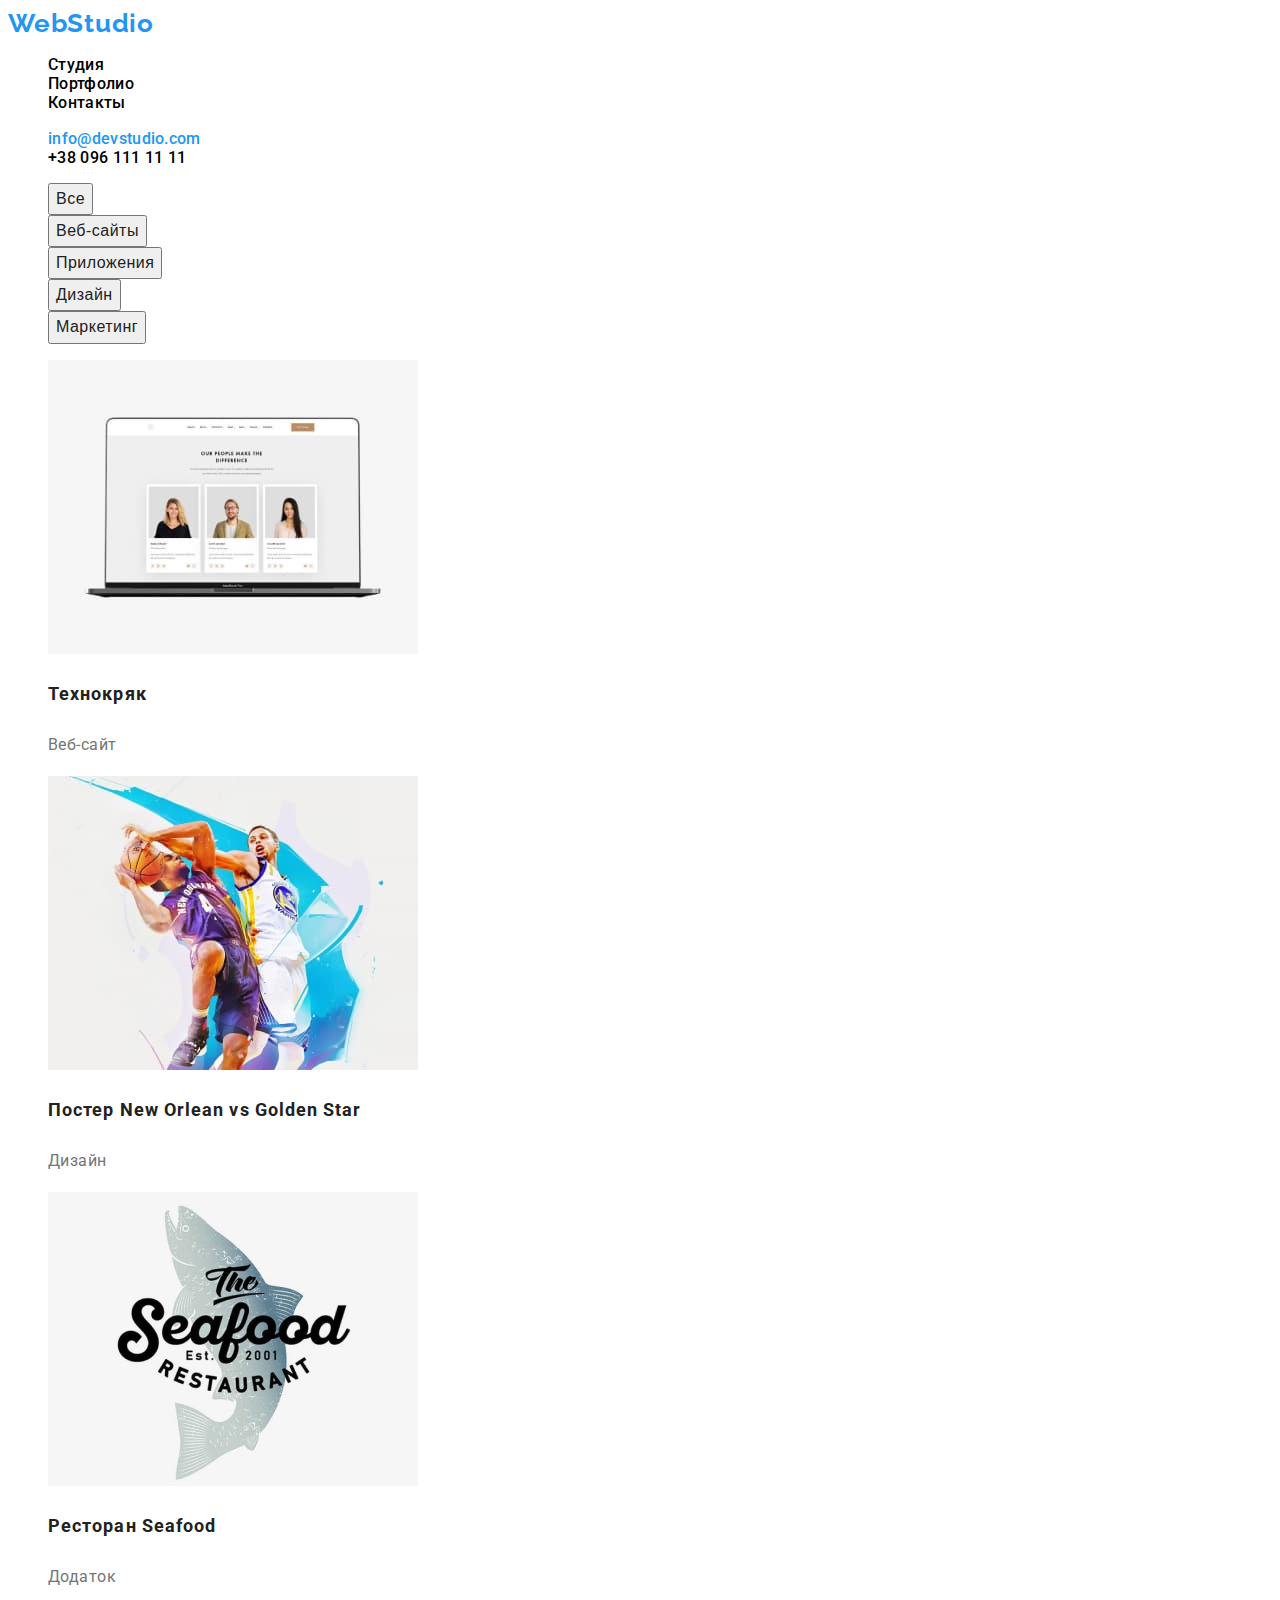
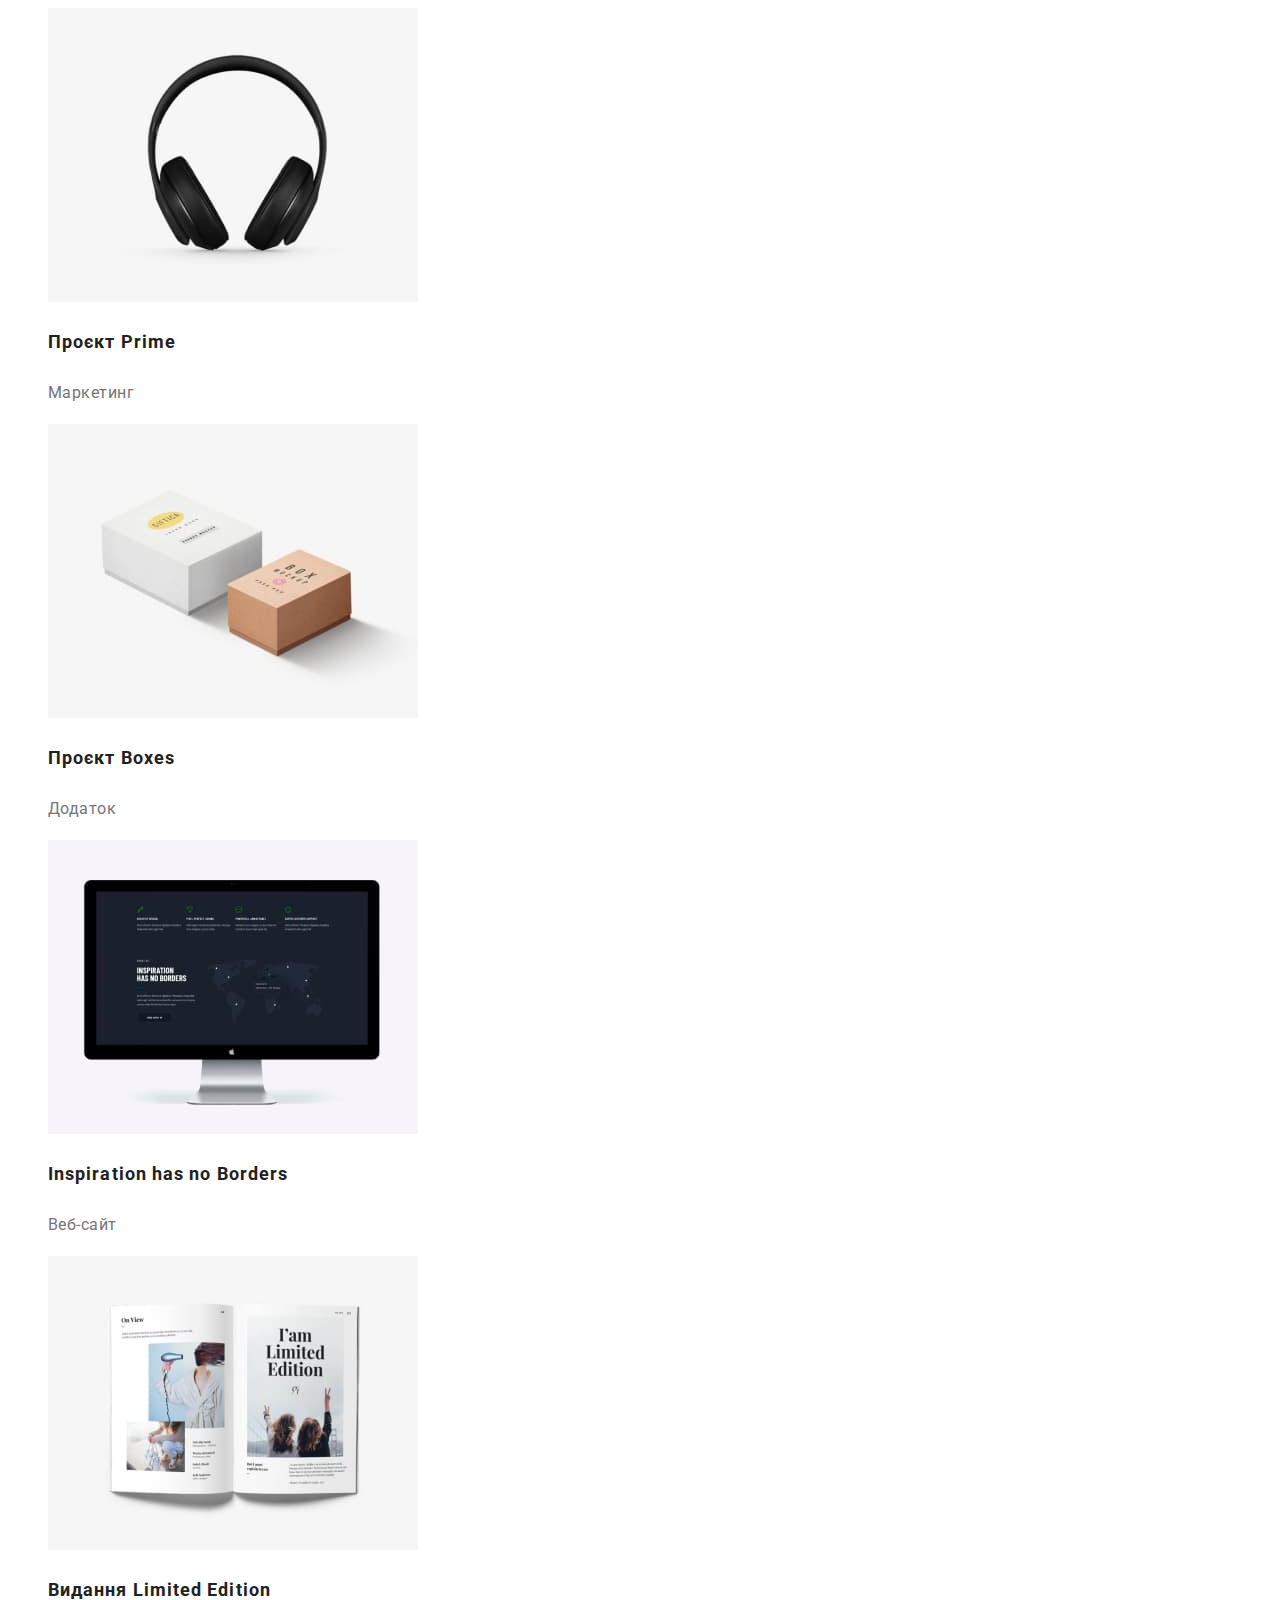
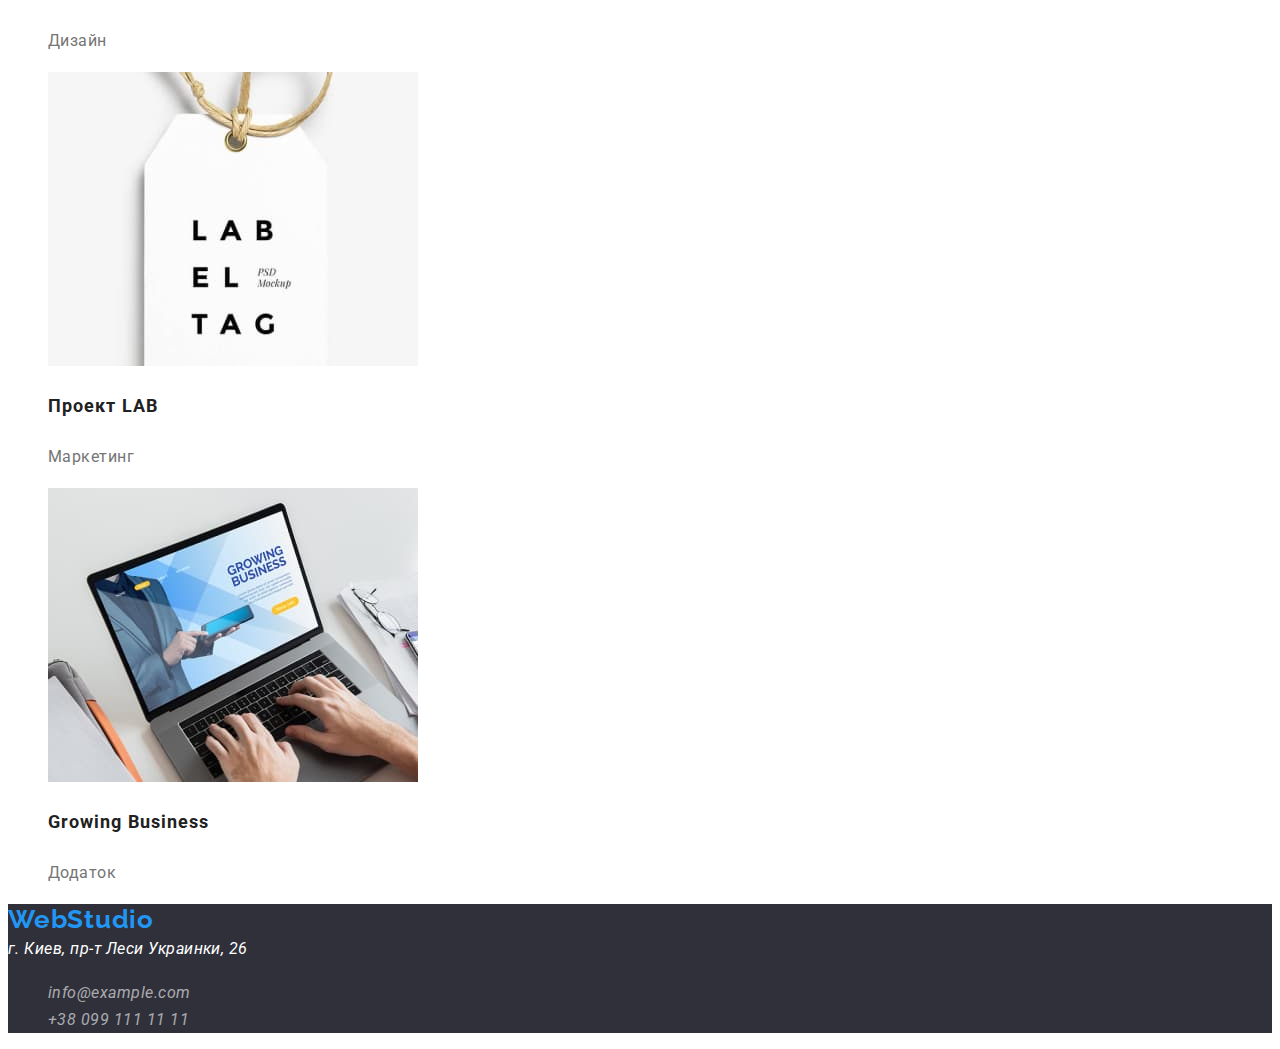
==== portfolio.html @ 7282fb3a "add css" ====
<!DOCTYPE html>
<html lang="ru">
<head>
    <meta charset="UTF-8">
    <meta http-equiv="X-UA-Compatible" content="IE=edge">
    <meta name="viewport" content="width=device-width, initial-scale=1.0">
    <title>Портфоліо</title>
    <link rel="preconnect" href="https://fonts.googleapis.com">
    <link rel="preconnect" href="https://fonts.gstatic.com" crossorigin>
    <link href="https://fonts.googleapis.com/css2?family=Raleway:wght@700&family=Roboto:wght@400;500;700;900&display=swap"
        rel="stylesheet">
    <link rel="stylesheet" href="./css/styles.css">
</head>
<body>
    <header class="header">
        <a href="#" lang="en" class="header-logo link">WebStudio</a>
        <nav class="header-nav">
            <ul class="header-list list">
                <li class="header-item">
                    <a href="#"class="header-link link">Студия</a>
                </li>
                <li class="header-item">
                    <a href="#"class="header-link link">Портфолио</a>
                </li>
                <li class="header-item">
                    <a href="#"class="header-link link">Контакты</a>
                </li>
            </ul>
        </nav>
        <ul class="list">
            <li>
                <a href="info@devstudio.com" class="header-mail link">info@devstudio.com</a>
            </li>
            <li>
                <a href="tel:+380961111111" class=" header-tel link" >+38 096 111 11 11</a>
            </li>
        </ul>
    </header>
    <main>
        <section class="button">
            <ul class="button-list list">
                <li button-link>
                    <button type="button" class="button-btn">Все</button>
                </li>
                <li>
                    <button type="button" class="button-btn">Веб-сайты</button>
                </li>
                <li>
                    <button type="button"class="button-btn">Приложения</button>
                </li>
                <li>
                    <button type="button"class="button-btn">Дизайн</button>
                </li>
                <li>
                    <button type="button"class="button-btn">Маркетинг</button>
                </li>
            </ul>
        </section>
        <section class="portfolio">
           <ul class="portfolio-list list">
            <li class="portfolio-item">
                <img src="./images/img-1.jpg" alt="веб-сайт" width="370" height="294">
                <h3 class="portfolio-title">Технокряк</h3>
                <p class="portfolio-text">Веб-сайт</p>
            </li>
            <li>
                <img src="./images/img-2.jpg" alt="Дизайн" width="370" height="294">
                <h3 class="portfolio-title">Постер New Orlean vs Golden Star</h3>
                <p class="portfolio-text">Дизайн</p>
            </li>
            <li>
                <img src="./images/img-3.jpg" alt="Додаток" width="370" height="294">
                <h3 class="portfolio-title">Ресторан Seafood</h3>
                <p class="portfolio-text">Додаток</p>
            </li>
            <li>
                <img src="./images/img-4.jpg" alt="Маркетинг" width="370" height="294">
                <h3 class="portfolio-title">Проєкт Prime</h3>
                <p class="portfolio-text">Маркетинг</p>
            </li>
            <li>
                <img src="./images/img-5.jpg" alt="Додаток" width="370" height="294">
                <h3 class="portfolio-title">Проєкт Boxes</h3>
                <p class="portfolio-text">Додаток</p>
            </li>
            <li>
                <img src="./images/img-6.jpg" alt="Веб-сайт" width="370" height="294">
                <h3 class="portfolio-title">Inspiration has no Borders</h3>
                <p class="portfolio-text">Веб-сайт</p>
            </li>
            <li>
                <img src="./images/img-7.jpg" alt="Дизайн" width="370" height="294">
                <h3 class="portfolio-title">Видання Limited Edition</h3>
                <p class="portfolio-text">Дизайн</p>
            </li>
            <li>
                <img src="./images/img-8.jpg" alt="Маркетинг" width="370" height="294">
                <h3 class="portfolio-title">Проект LAB</h3>
                <p class="portfolio-text">Маркетинг</p>
            </li>
            <li>
                <img src="./images/img-9.jpg" alt="Додаток" width="370" height="294">
                <h3 class="portfolio-title">Growing Business</h3>
                <p class="portfolio-text">Додаток</p>
            </li>
           </ul>
        </section>
    </main>
    <footer class="footer">
        <a href="#" lang="en" class="footer-logo link list">WebStudio</a>
        <address class="footer-adress">
            <a
                href="https://www.google.com.ua/maps/place/%D0%B1%D1%83%D0%BB.+%D0%9B%D0%B5%D1%81%D0%B8+%D0%A3%D0%BA%D1%80%D0%B0%D0%B8%D0%BD%D0%BA%D0%B8,+26,+%D0%9A%D0%B8%D0%B5%D0%B2,+02000/@50.4265807,30.5361971,17z/data=!4m13!1m7!3m6!1s0x40d4cf0e033ecbe9:0x57a4dffefec77da0!2z0LHRg9C7LiDQm9C10YHQuCDQo9C60YDQsNC40L3QutC4LCAyNiwg0JrQuNC10LIsIDAyMDAw!3b1!8m2!3d50.4265807!4d30.5383858!3m4!1s0x40d4cf0e033ecbe9:0x57a4dffefec77da0!8m2!3d50.4265807!4d30.5383858?hl=ru"class="fotter-adress-link link">г.
                Киев, пр-т Леси Украинки, 26</a>
            <ul class="footer-list list">
                <li class="footer-item">
                    <a href="mailto:info@example.com" class="fooret-mail link">info@example.com</a></li>
                <li class="footer-item">
                    <a href="tel:+380991111111"class="footer-tel link">+38 099 111 11 11</a></li>
            </ul>
        </address>
    </footer>
   
</body>
</html>
---- css/styles.css ----
:roof {
--second-color:#212121;
--gray-color: #757575;
--main-fs: 14px
}

body {
    font-family: "Roboto", sans-serif;
}
.list {
    list-style: none;
}

.visually-hidden {
position: absolute;
white-space: nowrap;
width: 1px;
height: 1px;
overflow: hidden;
border: 0;
padding: 0;
clip: rect(0 0 0 0);
clip-path: inset(50%);
 margin: -1px;
}
.header-logo,
.footer-logo {
font-family: 'Raleway', sans-serif;
font-weight: 700;
font-size: 26px;
line-height: 1.19;
letter-spacing: 0.03em;
color: #2196F3;
}

.link {
text-decoration: none;
}

.header-link {
font-weight: 500;
font-size: var(--main-fs);
line-height: 1.14;
letter-spacing: 0.02em;
color: var(--second-color);
}

.header-link:hover,
.header-link:focus {
color: #2196F3;
}



.header-mail {
font-weight: 500;
font-size: var(--main-fs);
line-height: 1.14;
letter-spacing: 0.02em;
color: #2196F3;
}

.header-mail:hover,
.header-mail:focus {
color: #2196F3;
}


.header-tel {
font-weight: 500;
font-size: var(--main-fs);
line-height: 1.14;
letter-spacing: 0.02em;
color: var(--gray-color);
}

/*      HERO      */

.hero {
background: #2F303A;
}

.hero-title {
font-weight: 900;
font-size: 44px;
line-height: 1.36;
text-align: center;
letter-spacing: 0.06em;
text-transform: uppercase;
color: #FFFFFF;
}
 
.hero-btn {
font-weight: 700;
font-size: 16px;
line-height: 1.87;
display: flex;
align-items: center;
text-align: center;
letter-spacing: 0.06em;
color: #FFFFFF;
background: #2196F3;
}

/* QUALITY */
.quality-after-title {
font-weight: 700;
font-size: var(--main-fs);
line-height: 1.14;
letter-spacing: 0.03em;
text-transform: uppercase;
color: var(--second-color);
}

.quality-text {
font-size: var(--main-fs);
line-height: 1.71;
letter-spacing: 0.03em;
color: var(--gray-color);
}

/*        WORK          */

.work-title {
font-weight: 700;
font-size: 36px;
line-height: 1.16x;
text-align: center;
letter-spacing: 0.03em;
color: var(--second-color);
}

/*       TEAM          */

.team-title {
font-weight: 700;
font-size: 36px;
line-height: 1.16;
text-align: center;
letter-spacing: 0.03em;
color: var(--second-color);
}

.team-name {
font-weight: 500;
font-size: 16px;
line-height: 1.19;
text-align: center;
letter-spacing: 0.03em;
color: var(--second-color);
}

.team-text {
font-size: 16px;
line-height: 1.19;
text-align: center;
letter-spacing: 0.03em;
color: var(--gray-color);
}

/*    FOOTER    */

.footer{
background: #2F303A;
}
.fotter-adress-link {
font-size: var(--main-fs);
line-height: 1.71;
letter-spacing: 0.03em;
color:#FFFFFF;
}

.fooret-mail, 
.footer-tel {
font-size: var(--main-fs);
line-height: 1.71;
letter-spacing: 0.03em;
color: rgba(255, 255, 255, 0.6);
}
/* PORTFOLIO BUTTON */

.button-btn {
font-weight: 500;
font-size: 16px;
line-height: 1.63;
text-align: center;
letter-spacing: 0.03em;
color: #212121;
}

/* PORTFOLIO  */

.portfolio-title {
font-weight: 700;
font-size: 18px;
line-height: 2.00;
letter-spacing: 0.06em;
color: #212121;
}

.portfolio-text {
font-weight: 400;
font-size: 16px;
line-height: 1.88;
letter-spacing: 0.03em;
color: #757575;
}
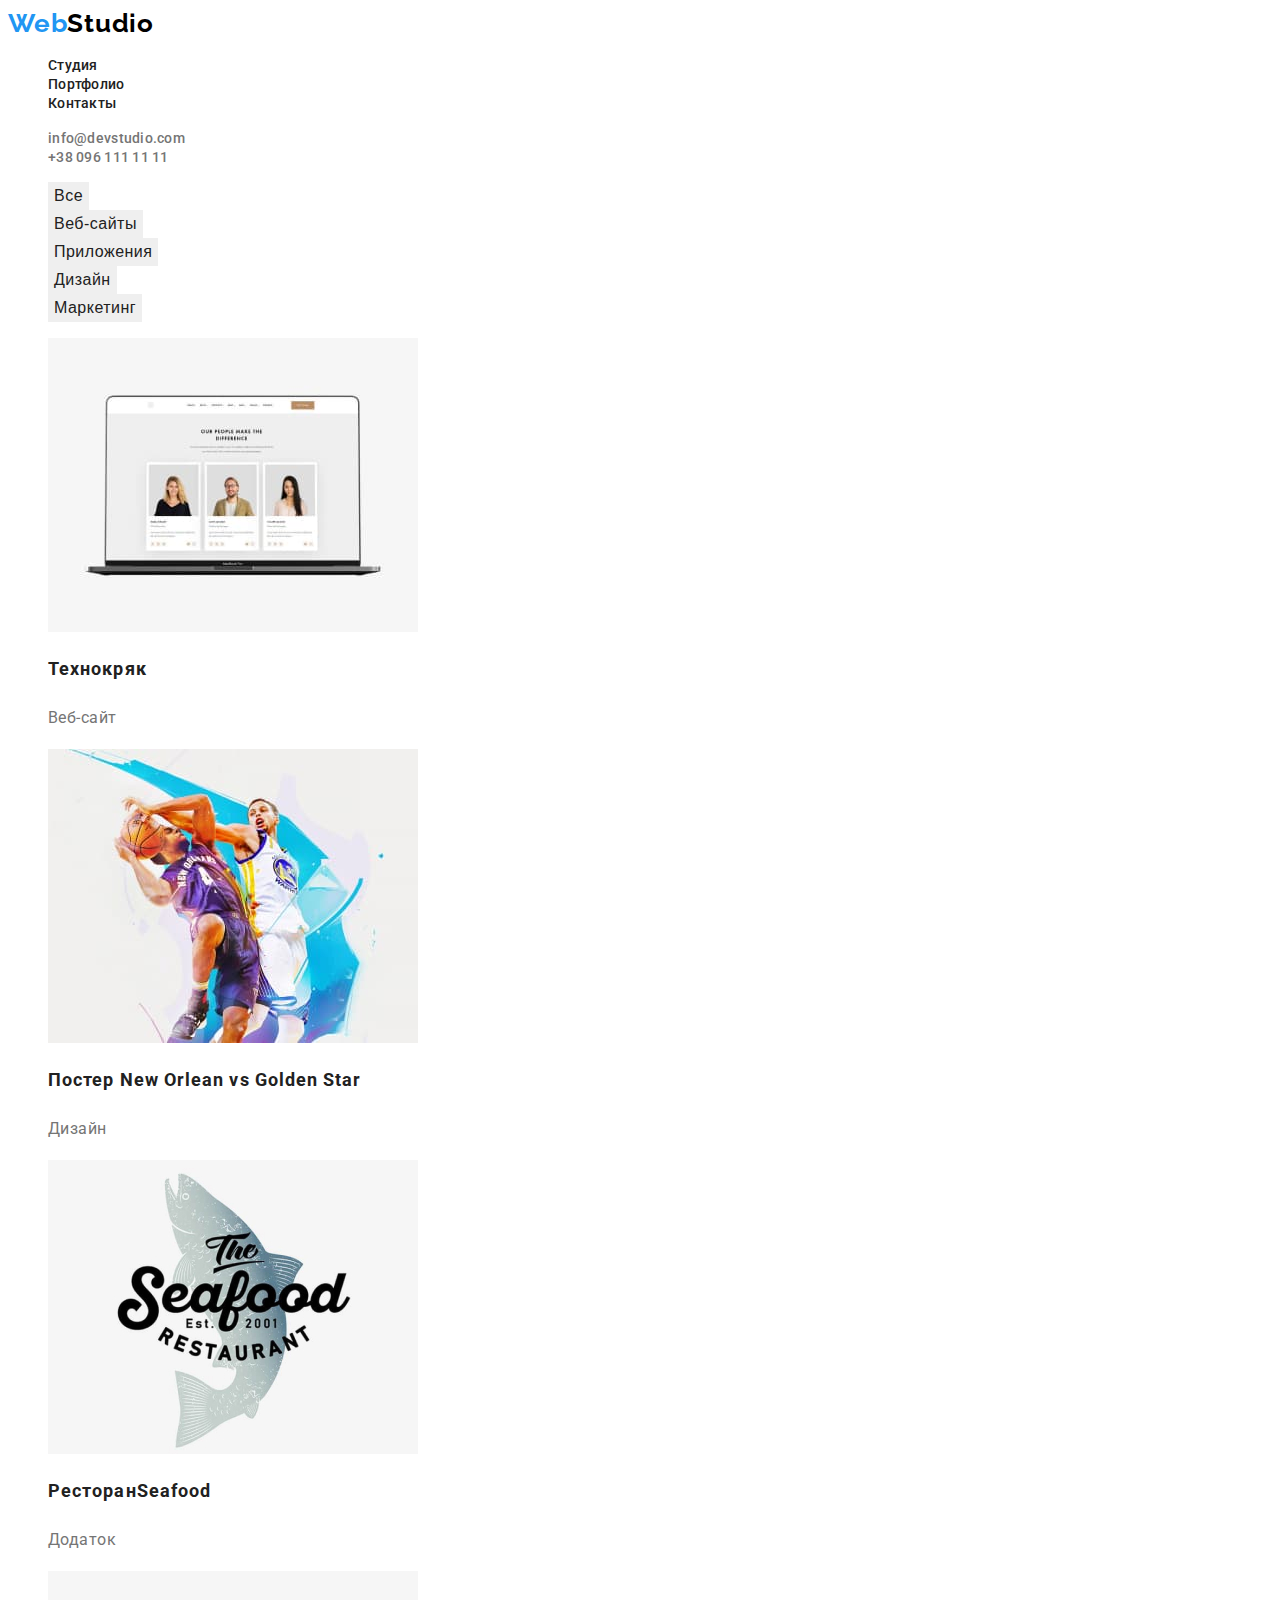
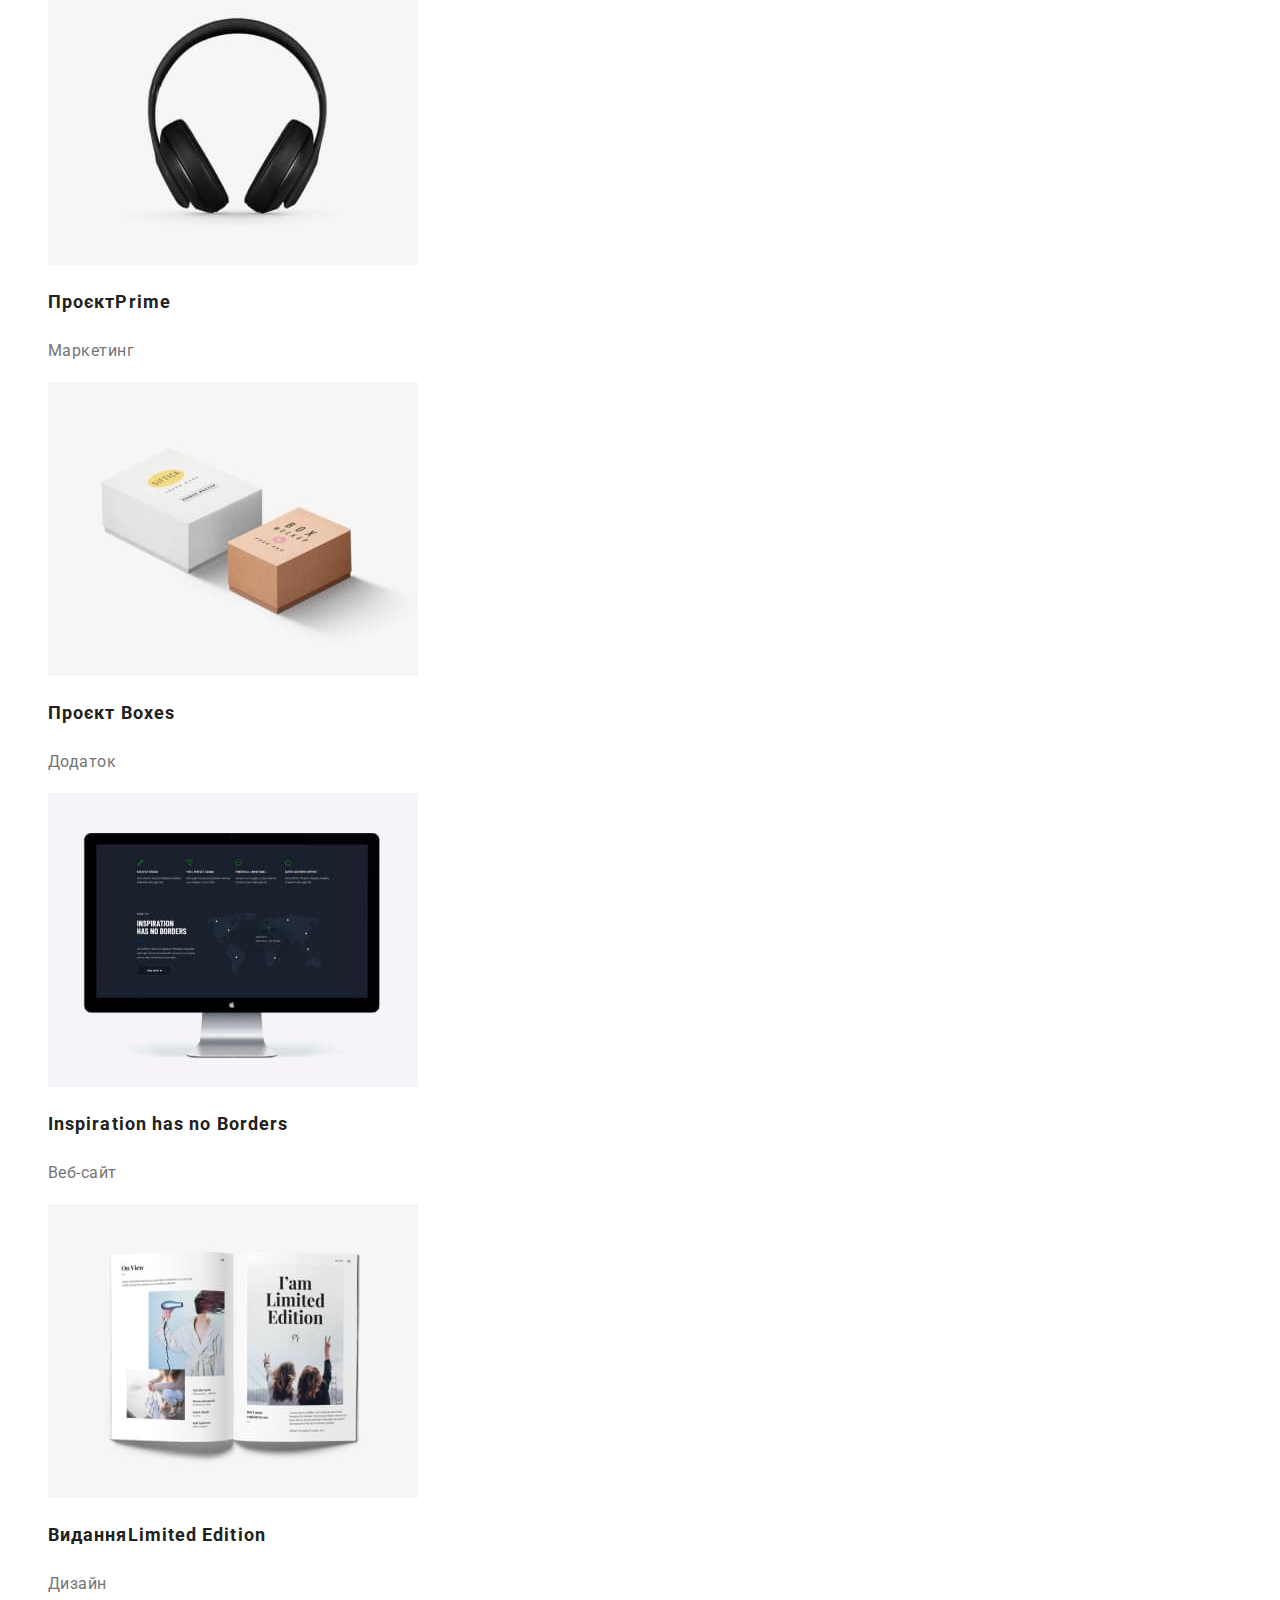
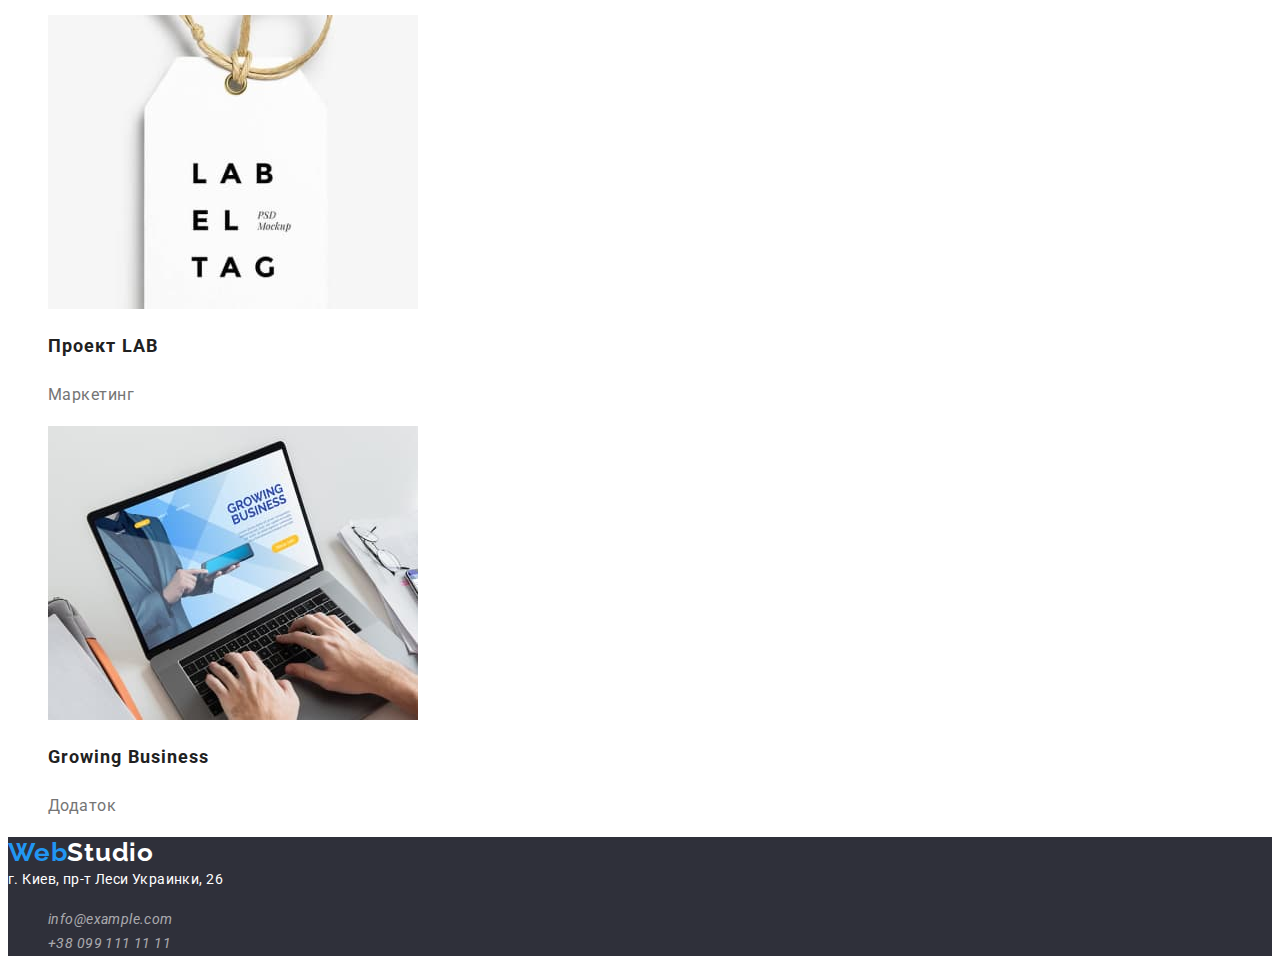
==== commit da22eb98: "correct mistakes" ====
--- a/portfolio.html
+++ b/portfolio.html
@@ -13,14 +13,14 @@
 </head>
 <body>
     <header class="header">
-        <a href="#" lang="en" class="header-logo link">WebStudio</a>
+        <a href="#" lang="en" class="header-logo link">Web<span class="header-studio">Studio</span></a>
         <nav class="header-nav">
             <ul class="header-list list">
                 <li class="header-item">
-                    <a href="#"class="header-link link">Студия</a>
+                    <a href="./index.html"class="header-link link">Студия</a>
                 </li>
                 <li class="header-item">
-                    <a href="#"class="header-link link">Портфолио</a>
+                    <a href="./portfolio.html"class="header-link link">Портфолио</a>
                 </li>
                 <li class="header-item">
                     <a href="#"class="header-link link">Контакты</a>
@@ -38,6 +38,7 @@
     </header>
     <main>
         <section class="button">
+            <h1 class="visually-hidden">Портфоліо</h1>
             <ul class="button-list list">
                 <li button-link>
                     <button type="button" class="button-btn">Все</button>
@@ -55,59 +56,57 @@
                     <button type="button"class="button-btn">Маркетинг</button>
                 </li>
             </ul>
-        </section>
-        <section class="portfolio">
            <ul class="portfolio-list list">
             <li class="portfolio-item">
                 <img src="./images/img-1.jpg" alt="веб-сайт" width="370" height="294">
-                <h3 class="portfolio-title">Технокряк</h3>
+                <h2 class="portfolio-title">Технокряк</h2>
                 <p class="portfolio-text">Веб-сайт</p>
             </li>
             <li>
                 <img src="./images/img-2.jpg" alt="Дизайн" width="370" height="294">
-                <h3 class="portfolio-title">Постер New Orlean vs Golden Star</h3>
+                <h2 class="portfolio-title">Постер <span lang="en">New Orlean vs Golden Star</span></h2>
                 <p class="portfolio-text">Дизайн</p>
             </li>
             <li>
                 <img src="./images/img-3.jpg" alt="Додаток" width="370" height="294">
-                <h3 class="portfolio-title">Ресторан Seafood</h3>
+                <h2 class="portfolio-title">Ресторан<span lang="en">Seafood</span></h2>
                 <p class="portfolio-text">Додаток</p>
             </li>
             <li>
                 <img src="./images/img-4.jpg" alt="Маркетинг" width="370" height="294">
-                <h3 class="portfolio-title">Проєкт Prime</h3>
+                <h2 class="portfolio-title">Проєкт<span lang="en">Prime</span></h2>
                 <p class="portfolio-text">Маркетинг</p>
             </li>
             <li>
                 <img src="./images/img-5.jpg" alt="Додаток" width="370" height="294">
-                <h3 class="portfolio-title">Проєкт Boxes</h3>
+                <h2 class="portfolio-title">Проєкт <span lang="en">Boxes</span></h2>
                 <p class="portfolio-text">Додаток</p>
             </li>
             <li>
                 <img src="./images/img-6.jpg" alt="Веб-сайт" width="370" height="294">
-                <h3 class="portfolio-title">Inspiration has no Borders</h3>
+                <h2 lang="en" class="portfolio-title">Inspiration has no Borders</h2>
                 <p class="portfolio-text">Веб-сайт</p>
             </li>
             <li>
                 <img src="./images/img-7.jpg" alt="Дизайн" width="370" height="294">
-                <h3 class="portfolio-title">Видання Limited Edition</h3>
+                <h2 class="portfolio-title">Видання<span lang="en">Limited Edition</span></h2>
                 <p class="portfolio-text">Дизайн</p>
             </li>
             <li>
                 <img src="./images/img-8.jpg" alt="Маркетинг" width="370" height="294">
-                <h3 class="portfolio-title">Проект LAB</h3>
+                <h2 class="portfolio-title">Проект <span lang="en">LAB</span></h2>
                 <p class="portfolio-text">Маркетинг</p>
             </li>
             <li>
                 <img src="./images/img-9.jpg" alt="Додаток" width="370" height="294">
-                <h3 class="portfolio-title">Growing Business</h3>
+                <h2 lang="en" class="portfolio-title">Growing Business</h2>
                 <p class="portfolio-text">Додаток</p>
             </li>
            </ul>
         </section>
     </main>
     <footer class="footer">
-        <a href="#" lang="en" class="footer-logo link list">WebStudio</a>
+        <a href="#" lang="en" class="footer-logo link list">Web<span class="footer-studio">Studio</span></a>
         <address class="footer-adress">
             <a
                 href="https://www.google.com.ua/maps/place/%D0%B1%D1%83%D0%BB.+%D0%9B%D0%B5%D1%81%D0%B8+%D0%A3%D0%BA%D1%80%D0%B0%D0%B8%D0%BD%D0%BA%D0%B8,+26,+%D0%9A%D0%B8%D0%B5%D0%B2,+02000/@50.4265807,30.5361971,17z/data=!4m13!1m7!3m6!1s0x40d4cf0e033ecbe9:0x57a4dffefec77da0!2z0LHRg9C7LiDQm9C10YHQuCDQo9C60YDQsNC40L3QutC4LCAyNiwg0JrQuNC10LIsIDAyMDAw!3b1!8m2!3d50.4265807!4d30.5383858!3m4!1s0x40d4cf0e033ecbe9:0x57a4dffefec77da0!8m2!3d50.4265807!4d30.5383858?hl=ru"class="fotter-adress-link link">г.
--- a/css/styles.css
+++ b/css/styles.css
@@ -1,12 +1,14 @@
 :roof {
---second-color:#212121;
---gray-color: #757575;
---main-fs: 14px
+/* --second-color:#212121;
+--main-color:#757575;
+--main-fs: 14px; */
 }
 
 body {
-    font-family: "Roboto", sans-serif;
-}
+font-family: "Roboto", sans-serif;
+background: #FFFFFF;
+}
+
 .list {
     list-style: none;
 }
@@ -32,47 +34,48 @@
 letter-spacing: 0.03em;
 color: #2196F3;
 }
+.header-studio {
+color: #000000;
+}
+
 
 .link {
 text-decoration: none;
 }
+/* .header-link.header-item.current {
+color: #2196F3;
+} */
 
 .header-link {
 font-weight: 500;
-font-size: var(--main-fs);
+font-size: 14px;
 line-height: 1.14;
 letter-spacing: 0.02em;
-color: var(--second-color);
+color: #212121;
 }
 
 .header-link:hover,
-.header-link:focus {
+.header-link:focus, 
+.header-mail:hover,
+.header-mail:focus, 
+.header-tel:hover,
+.header-tel:focus,
+.fooret-mail:hover,
+.fooret-mail:focus,
+.footer-tel:hover,
+.footer-tel:focus {
 color: #2196F3;
 }
 
-
-
-.header-mail {
-font-weight: 500;
-font-size: var(--main-fs);
+.header-mail,
+.header-tel {
+font-weight: 500;
+font-size: 14px;
 line-height: 1.14;
 letter-spacing: 0.02em;
-color: #2196F3;
-}
-
-.header-mail:hover,
-.header-mail:focus {
-color: #2196F3;
-}
-
-
-.header-tel {
-font-weight: 500;
-font-size: var(--main-fs);
-line-height: 1.14;
-letter-spacing: 0.02em;
-color: var(--gray-color);
-}
+color: #757575;
+}
+
 
 /*      HERO      */
 
@@ -91,6 +94,7 @@
 }
  
 .hero-btn {
+font-family: "Roboto", sans-serif;
 font-weight: 700;
 font-size: 16px;
 line-height: 1.87;
@@ -100,26 +104,31 @@
 letter-spacing: 0.06em;
 color: #FFFFFF;
 background: #2196F3;
+border-radius: 4px;
+}
+
+.hero-btn:hover {
+background:#188ce8;
 }
 
 /* QUALITY */
 .quality-after-title {
 font-weight: 700;
-font-size: var(--main-fs);
+font-size: 14px;
 line-height: 1.14;
 letter-spacing: 0.03em;
 text-transform: uppercase;
-color: var(--second-color);
+color:#212121;
 }
 
 .quality-text {
-font-size: var(--main-fs);
+font-size: 14px;
 line-height: 1.71;
 letter-spacing: 0.03em;
-color: var(--gray-color);
-}
-
+color: #757575;
+}
 /*        WORK          */
+
 
 .work-title {
 font-weight: 700;
@@ -127,10 +136,13 @@
 line-height: 1.16x;
 text-align: center;
 letter-spacing: 0.03em;
-color: var(--second-color);
+color: #212121;
 }
 
 /*       TEAM          */
+.team {
+background: #F5F4FA;
+}
 
 .team-title {
 font-weight: 700;
@@ -138,7 +150,7 @@
 line-height: 1.16;
 text-align: center;
 letter-spacing: 0.03em;
-color: var(--second-color);
+color: #212121;
 }
 
 .team-name {
@@ -147,15 +159,14 @@
 line-height: 1.19;
 text-align: center;
 letter-spacing: 0.03em;
-color: var(--second-color);
+color: #212121;
 }
 
 .team-text {
-font-size: 16px;
 line-height: 1.19;
 text-align: center;
 letter-spacing: 0.03em;
-color: var(--gray-color);
+color: #757575;
 }
 
 /*    FOOTER    */
@@ -164,7 +175,8 @@
 background: #2F303A;
 }
 .fotter-adress-link {
-font-size: var(--main-fs);
+font-style: normal;
+font-size: 14px;
 line-height: 1.71;
 letter-spacing: 0.03em;
 color:#FFFFFF;
@@ -172,11 +184,15 @@
 
 .fooret-mail, 
 .footer-tel {
-font-size: var(--main-fs);
+font-size: 14px;
 line-height: 1.71;
 letter-spacing: 0.03em;
 color: rgba(255, 255, 255, 0.6);
 }
+.footer-studio {
+color:#FFFFFF
+}
+
 /* PORTFOLIO BUTTON */
 
 .button-btn {
@@ -186,6 +202,12 @@
 text-align: center;
 letter-spacing: 0.03em;
 color: #212121;
+border: none;
+}
+
+.button-btn:hover {
+background-color:#2196F3;
+color: #FFFFFF;
 }
 
 /* PORTFOLIO  */
@@ -200,7 +222,6 @@
 
 .portfolio-text {
 font-weight: 400;
-font-size: 16px;
 line-height: 1.88;
 letter-spacing: 0.03em;
 color: #757575;
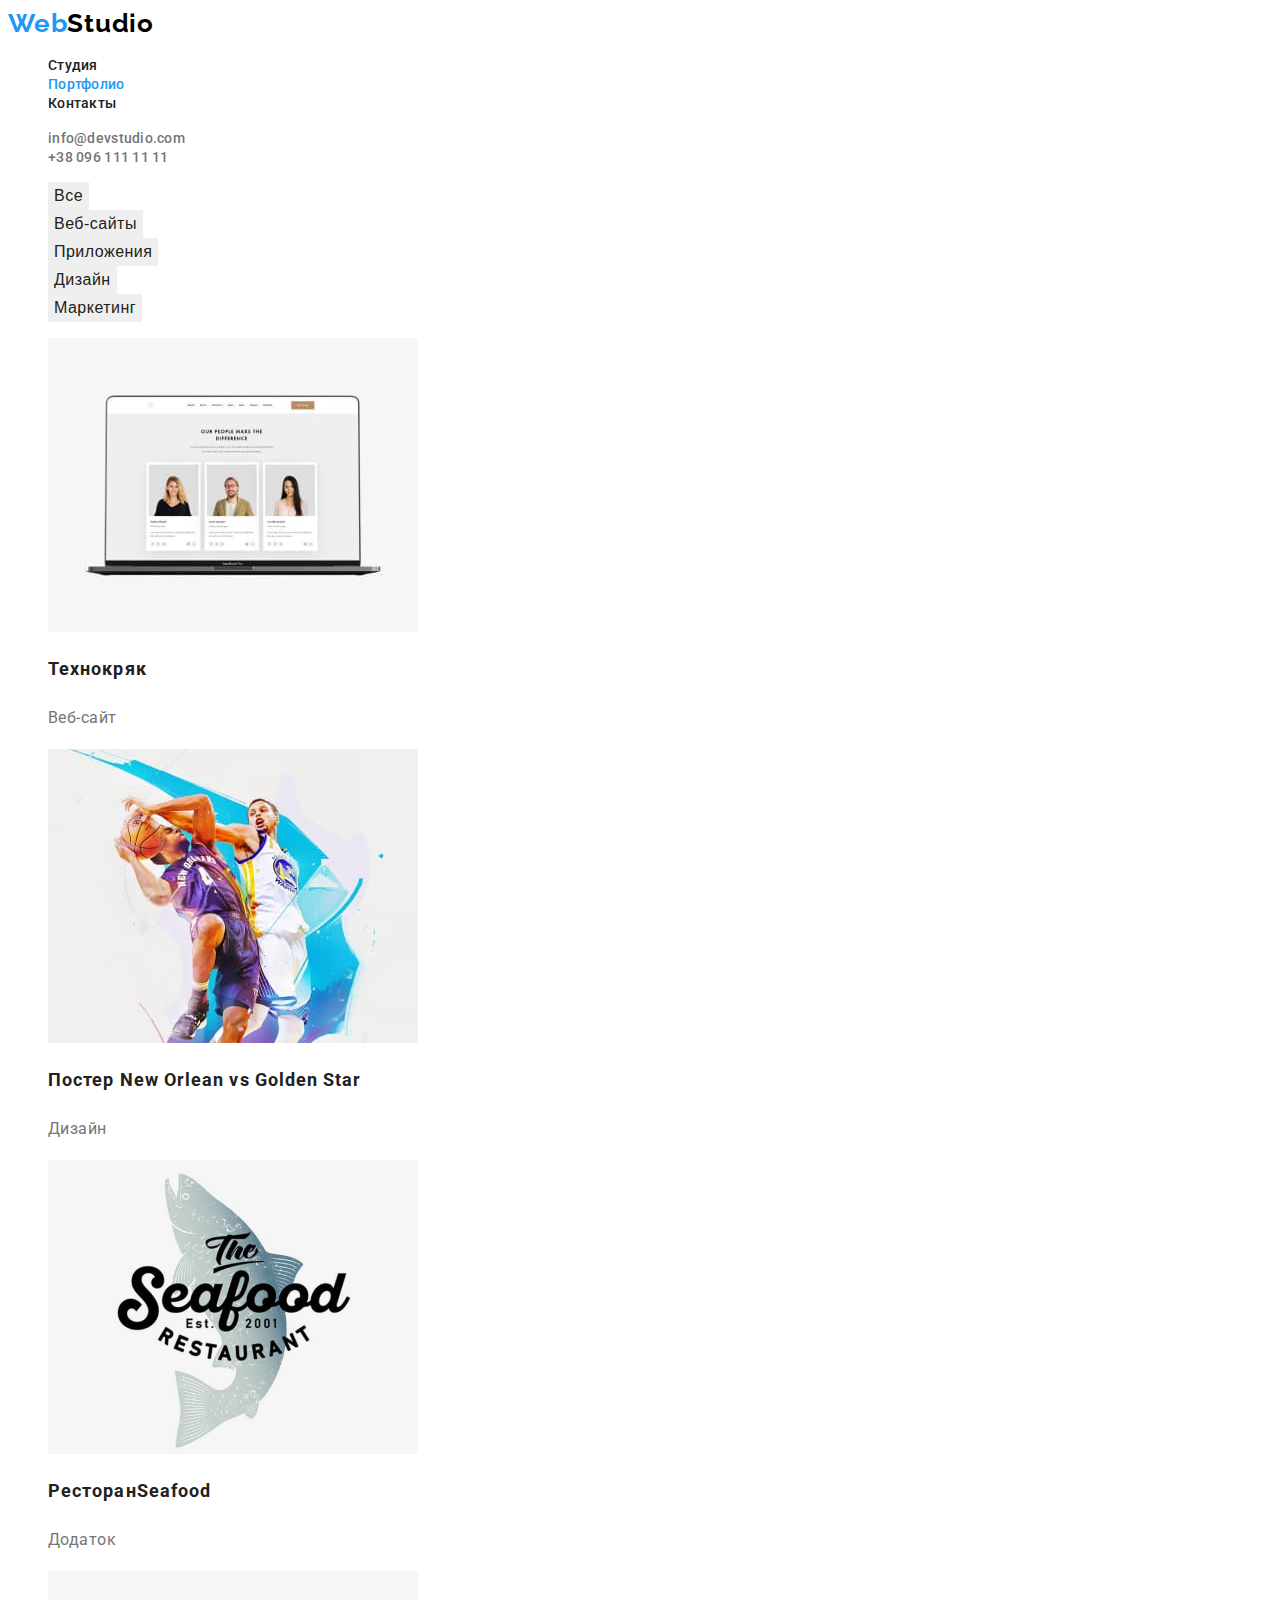
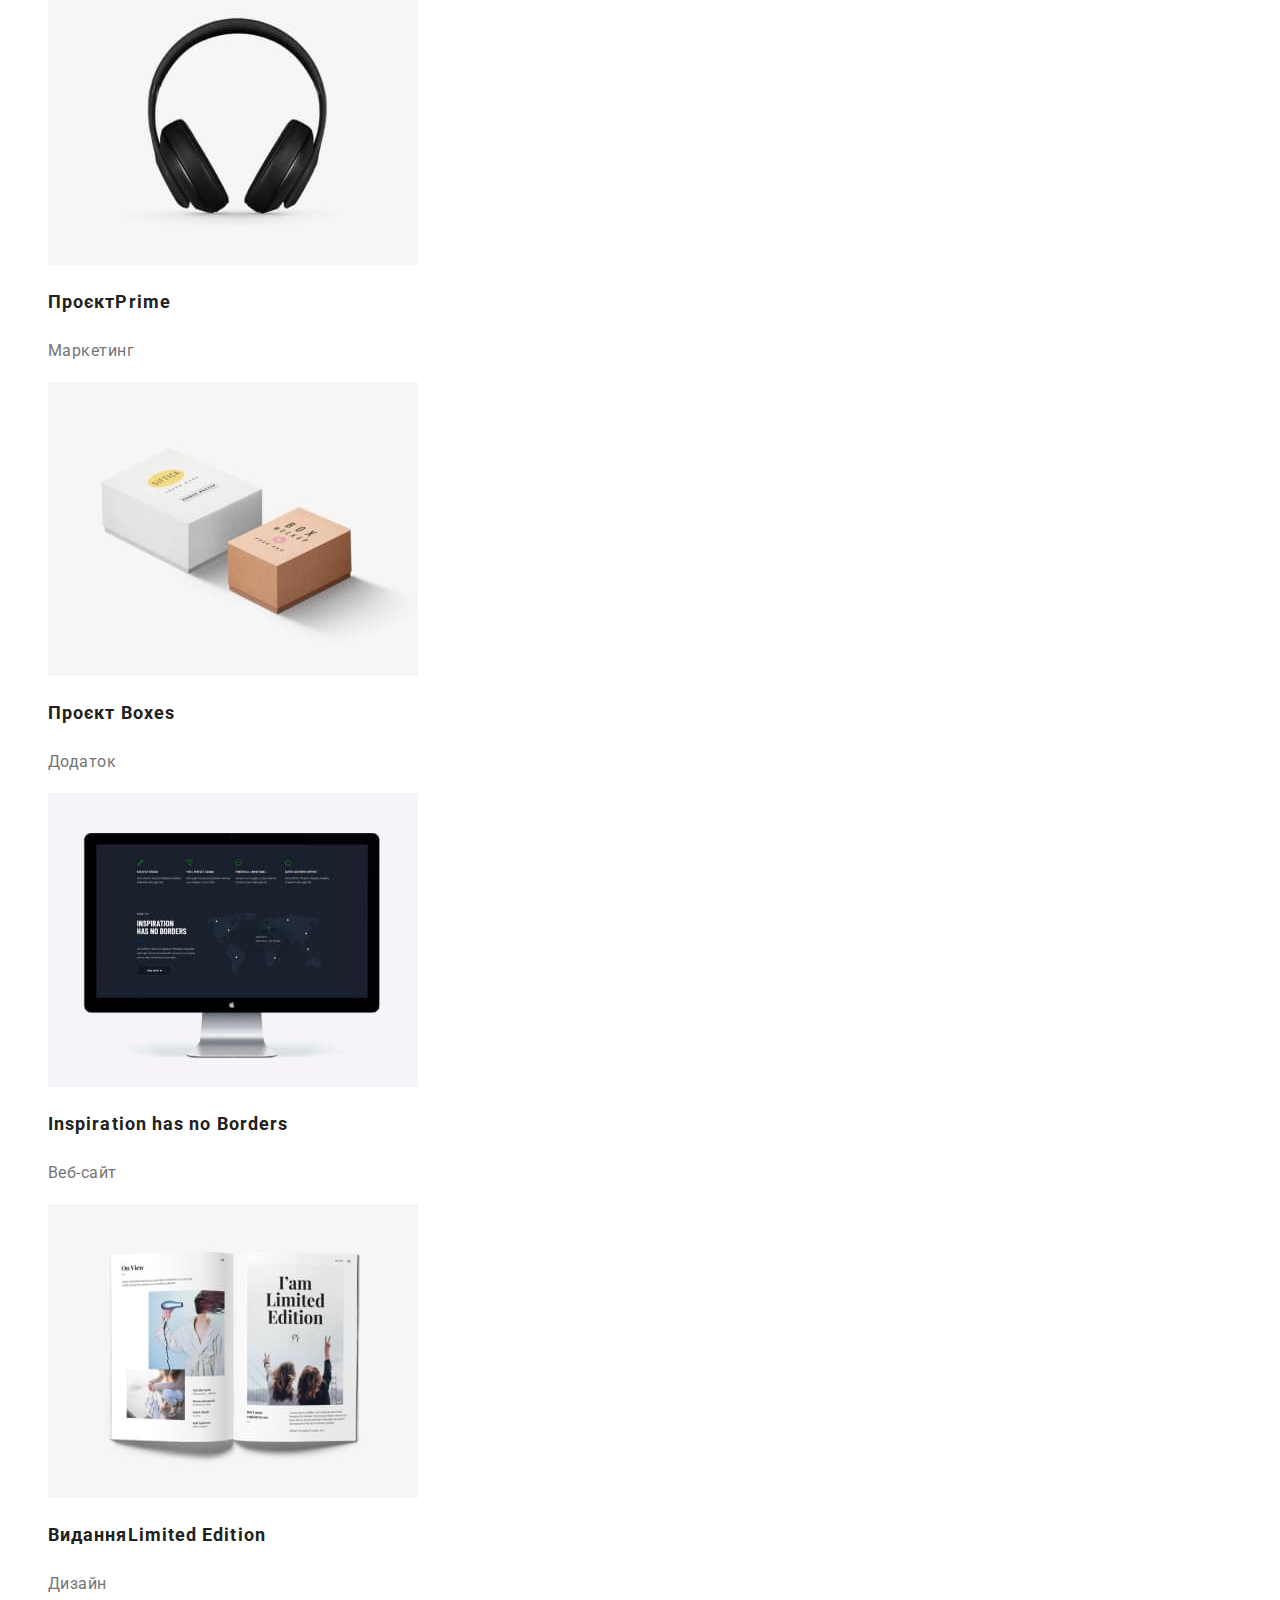
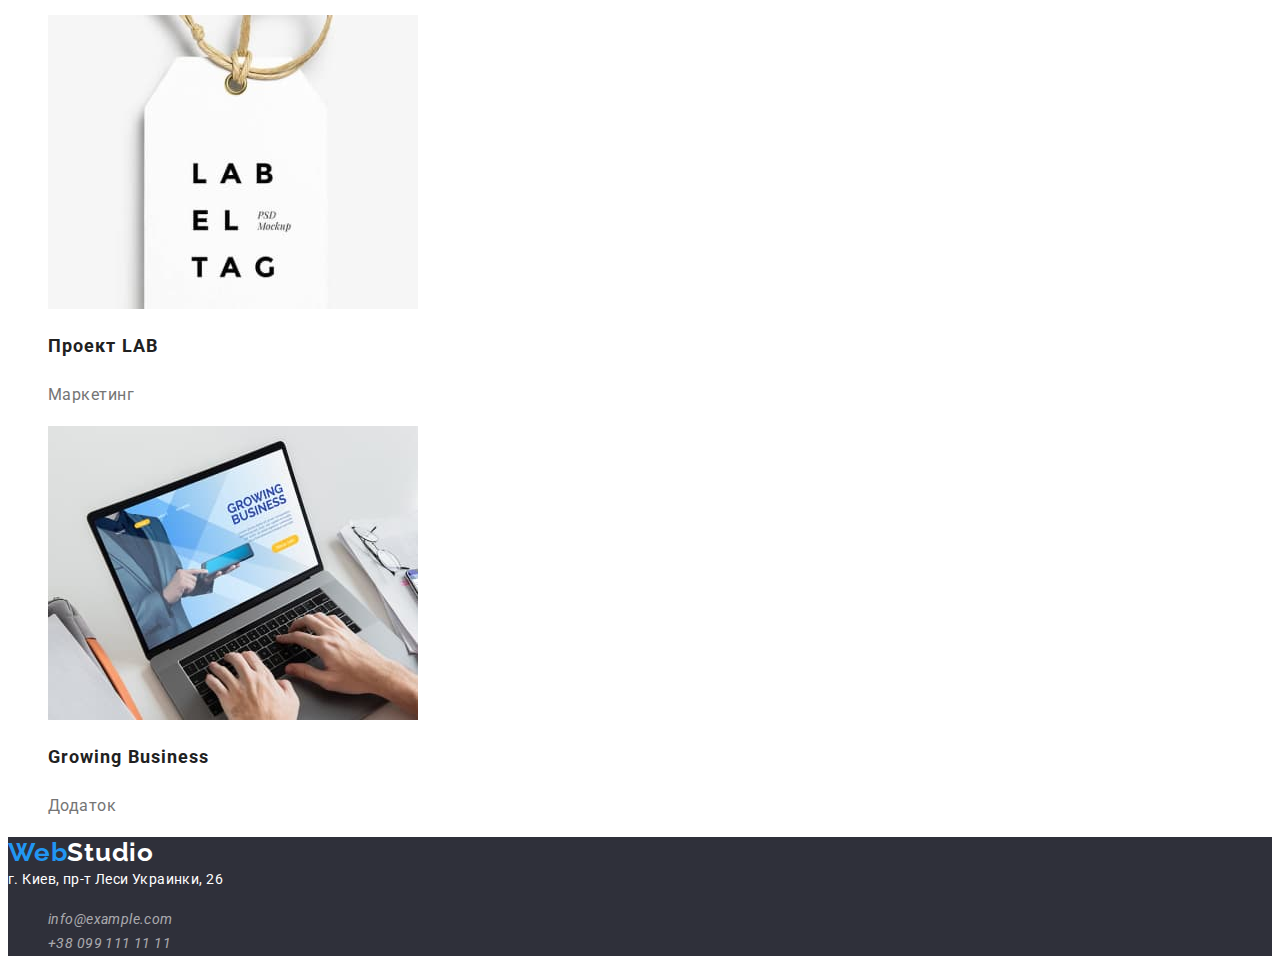
==== commit 86b72a6f: "add current" ====
--- a/portfolio.html
+++ b/portfolio.html
@@ -20,7 +20,7 @@
                     <a href="./index.html"class="header-link link">Студия</a>
                 </li>
                 <li class="header-item">
-                    <a href="./portfolio.html"class="header-link link">Портфолио</a>
+                    <a href="./portfolio.html"class="header-link link current">Портфолио</a>
                 </li>
                 <li class="header-item">
                     <a href="#"class="header-link link">Контакты</a>
--- a/css/styles.css
+++ b/css/styles.css
@@ -1,12 +1,15 @@
-:roof {
-/* --second-color:#212121;
---main-color:#757575;
---main-fs: 14px; */
-}
+ :root {
+    --second-color: #212121;
+    --main-color: #757575;
+    --main-fs: 14px;
+    --white-color: #FFFFFF;
+    --accent-color:#2196F3;
+ }
 
 body {
 font-family: "Roboto", sans-serif;
-background: #FFFFFF;
+background: var(--white-color);
+color: var(--main-color)
 }
 
 .list {
@@ -25,6 +28,7 @@
 clip-path: inset(50%);
  margin: -1px;
 }
+
 .header-logo,
 .footer-logo {
 font-family: 'Raleway', sans-serif;
@@ -32,26 +36,24 @@
 font-size: 26px;
 line-height: 1.19;
 letter-spacing: 0.03em;
-color: #2196F3;
+color: var(--accent-color);
 }
 .header-studio {
 color: #000000;
 }
 
-
 .link {
 text-decoration: none;
 }
-/* .header-link.header-item.current {
-color: #2196F3;
-} */
+
+
 
 .header-link {
 font-weight: 500;
 font-size: 14px;
 line-height: 1.14;
 letter-spacing: 0.02em;
-color: #212121;
+color: var(--second-color);
 }
 
 .header-link:hover,
@@ -64,7 +66,7 @@
 .fooret-mail:focus,
 .footer-tel:hover,
 .footer-tel:focus {
-color: #2196F3;
+color: var(--accent-color);
 }
 
 .header-mail,
@@ -73,7 +75,7 @@
 font-size: 14px;
 line-height: 1.14;
 letter-spacing: 0.02em;
-color: #757575;
+color: var(--main-color);
 }
 
 
@@ -90,7 +92,7 @@
 text-align: center;
 letter-spacing: 0.06em;
 text-transform: uppercase;
-color: #FFFFFF;
+color: var(--white-color);
 }
  
 .hero-btn {
@@ -102,8 +104,8 @@
 align-items: center;
 text-align: center;
 letter-spacing: 0.06em;
-color: #FFFFFF;
-background: #2196F3;
+color: var(--white-color);
+background: var(--accent-color);
 border-radius: 4px;
 }
 
@@ -118,14 +120,14 @@
 line-height: 1.14;
 letter-spacing: 0.03em;
 text-transform: uppercase;
-color:#212121;
+color: var(--second-color);
 }
 
 .quality-text {
 font-size: 14px;
 line-height: 1.71;
 letter-spacing: 0.03em;
-color: #757575;
+color: var(--main-color);
 }
 /*        WORK          */
 
@@ -136,7 +138,7 @@
 line-height: 1.16x;
 text-align: center;
 letter-spacing: 0.03em;
-color: #212121;
+color: var(--second-color);
 }
 
 /*       TEAM          */
@@ -150,7 +152,7 @@
 line-height: 1.16;
 text-align: center;
 letter-spacing: 0.03em;
-color: #212121;
+color:  var(--second-color);
 }
 
 .team-name {
@@ -159,14 +161,14 @@
 line-height: 1.19;
 text-align: center;
 letter-spacing: 0.03em;
-color: #212121;
+color:  var(--second-color);
 }
 
 .team-text {
 line-height: 1.19;
 text-align: center;
 letter-spacing: 0.03em;
-color: #757575;
+color: var(--main-color);
 }
 
 /*    FOOTER    */
@@ -179,7 +181,7 @@
 font-size: 14px;
 line-height: 1.71;
 letter-spacing: 0.03em;
-color:#FFFFFF;
+color: var(--white-color);
 }
 
 .fooret-mail, 
@@ -190,10 +192,14 @@
 color: rgba(255, 255, 255, 0.6);
 }
 .footer-studio {
-color:#FFFFFF
+color: var(--white-color)
 }
 
 /* PORTFOLIO BUTTON */
+
+.current {
+    color: var(--accent-color);
+}
 
 .button-btn {
 font-weight: 500;
@@ -201,13 +207,13 @@
 line-height: 1.63;
 text-align: center;
 letter-spacing: 0.03em;
-color: #212121;
+color: var(--second-color);
 border: none;
 }
 
 .button-btn:hover {
 background-color:#2196F3;
-color: #FFFFFF;
+color: var(--white-color);
 }
 
 /* PORTFOLIO  */
@@ -217,12 +223,12 @@
 font-size: 18px;
 line-height: 2.00;
 letter-spacing: 0.06em;
-color: #212121;
+color: var(--second-color);
 }
 
 .portfolio-text {
 font-weight: 400;
 line-height: 1.88;
 letter-spacing: 0.03em;
-color: #757575;
+color: var(--main-color);
 }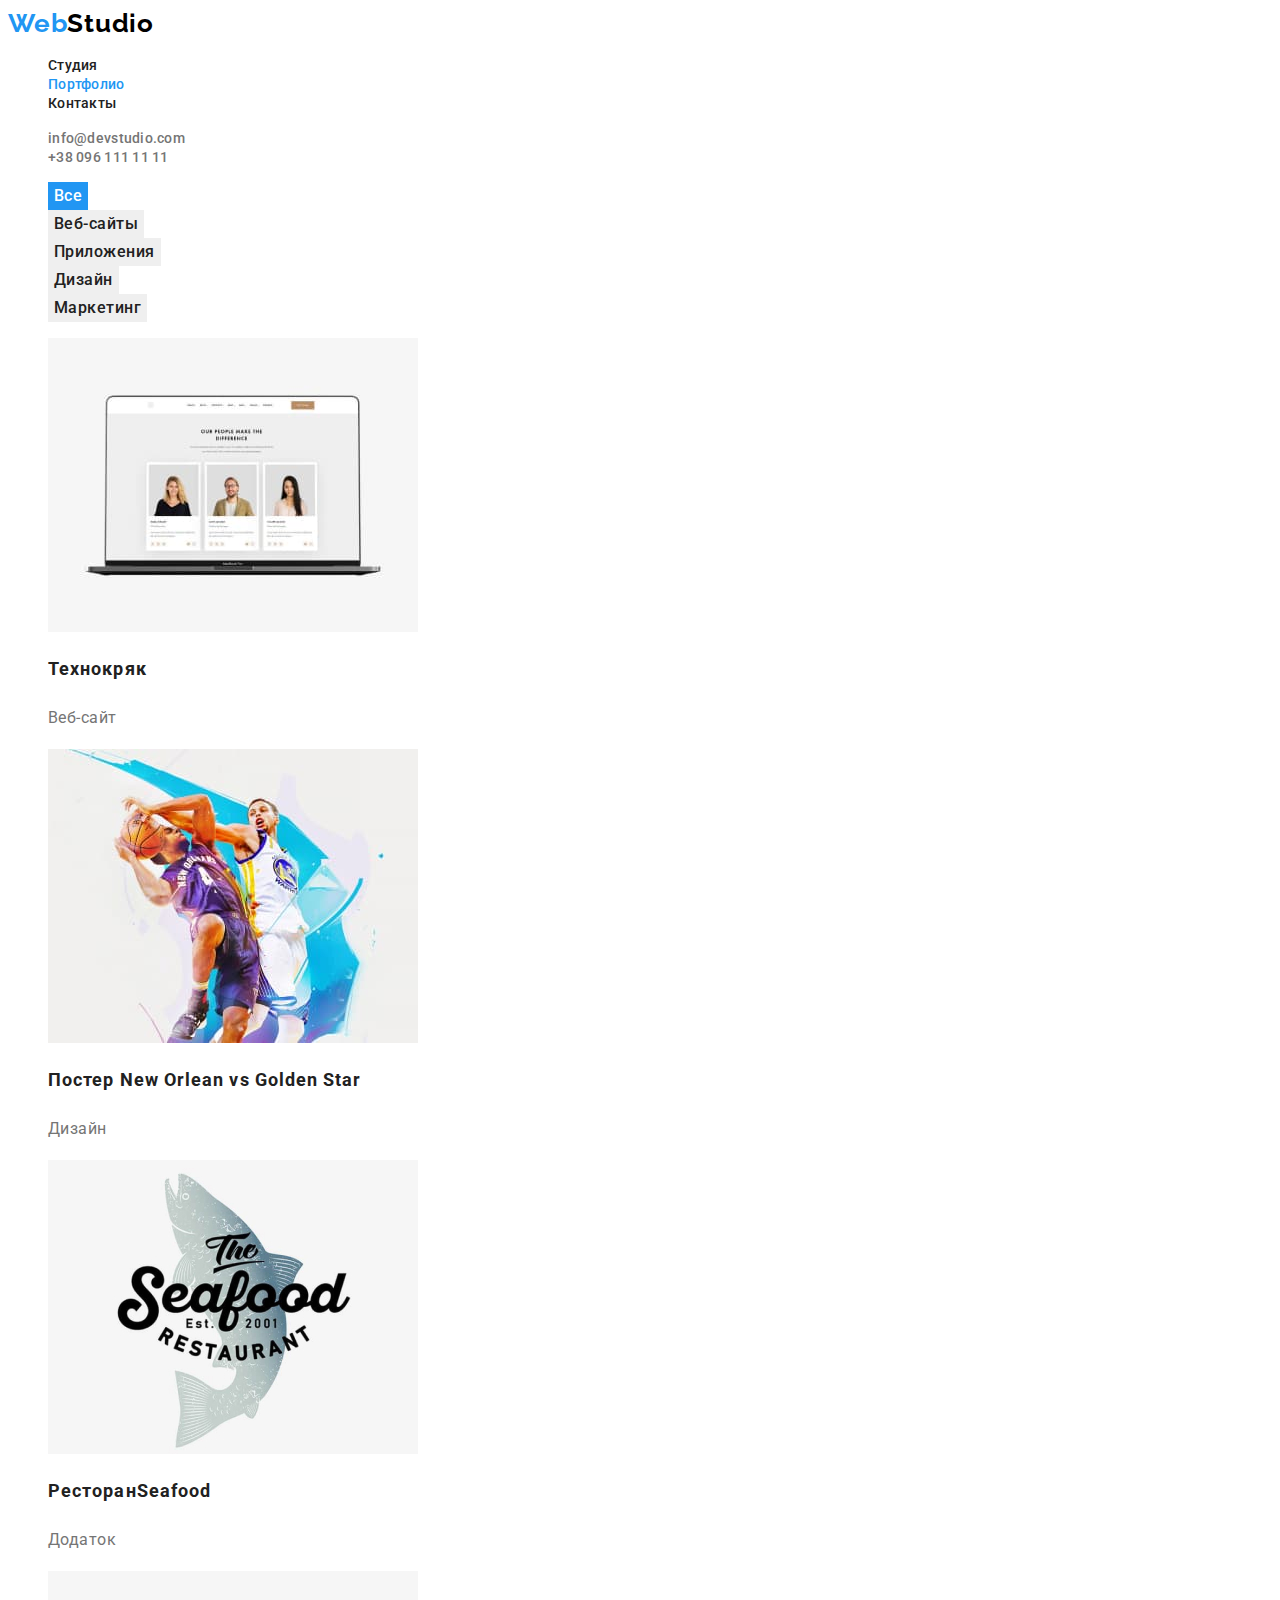
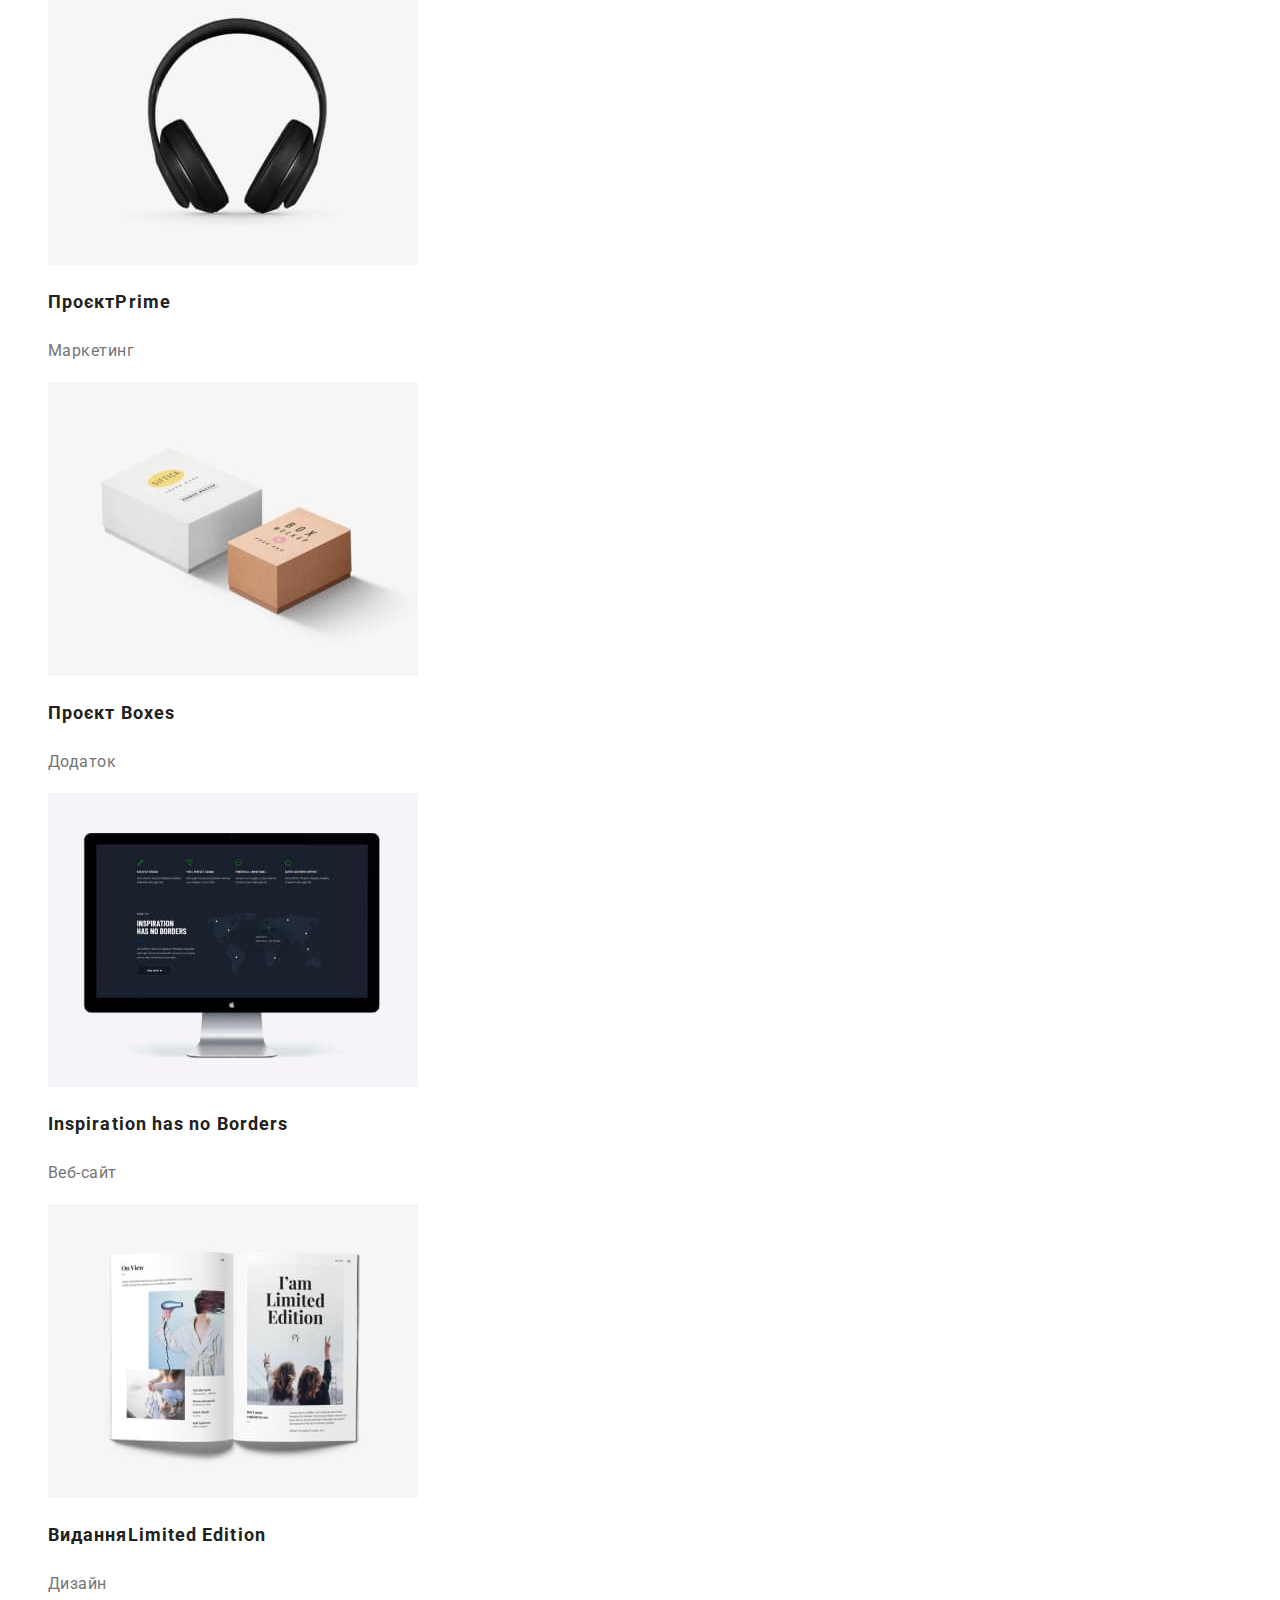
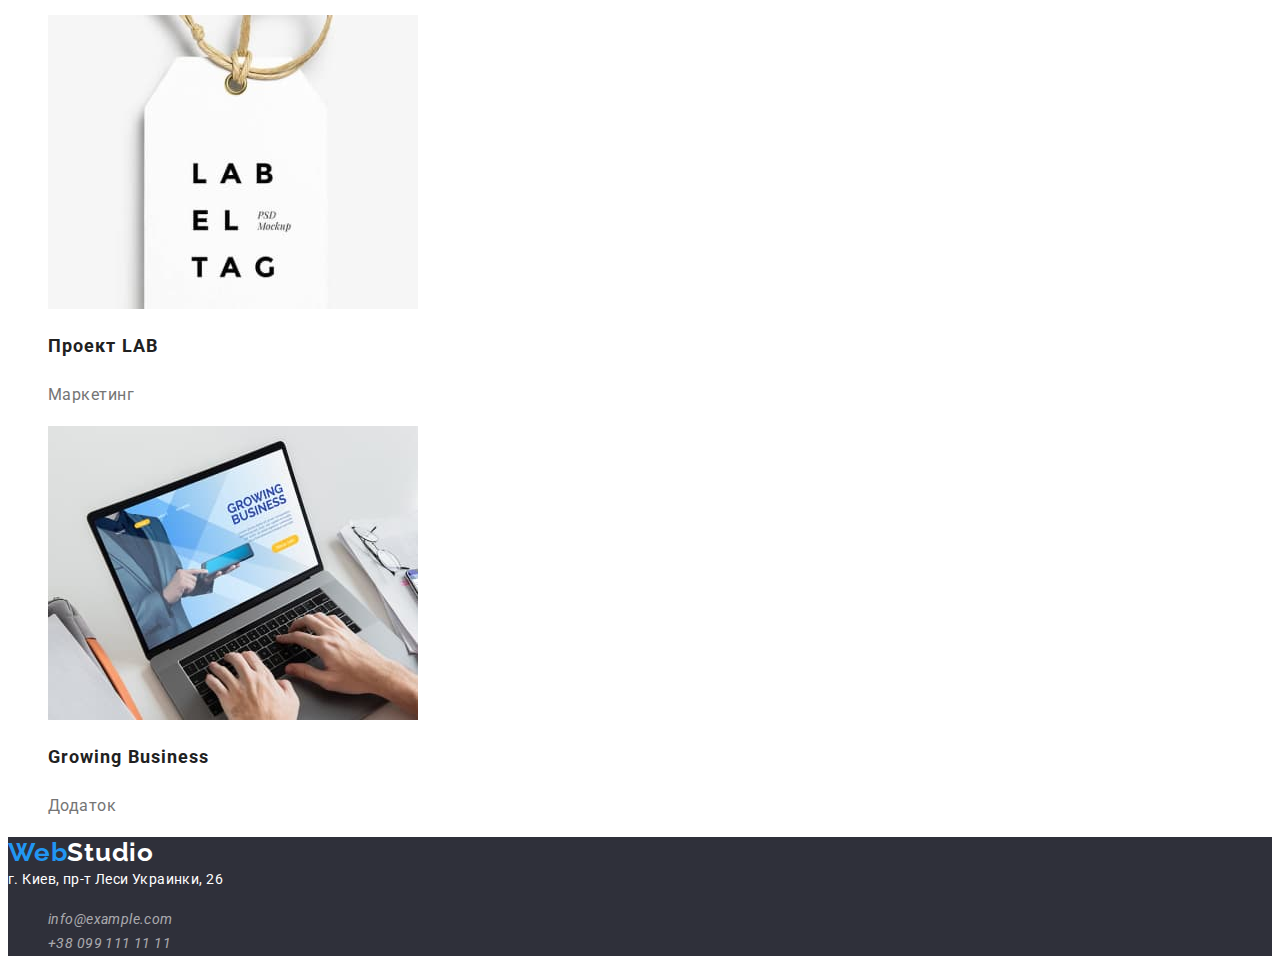
==== commit 90e90d70: "vers 29/07" ====
--- a/portfolio.html
+++ b/portfolio.html
@@ -41,7 +41,7 @@
             <h1 class="visually-hidden">Портфоліо</h1>
             <ul class="button-list list">
                 <li button-link>
-                    <button type="button" class="button-btn">Все</button>
+                    <button type="button" class="button-btn current-btn">Все</button>
                 </li>
                 <li>
                     <button type="button" class="button-btn">Веб-сайты</button>
--- a/css/styles.css
+++ b/css/styles.css
@@ -42,10 +42,13 @@
 color: #000000;
 }
 
+.header-nav .current {
+    color: var(--accent-color);
+} 
+
 .link {
 text-decoration: none;
 }
-
 
 
 .header-link {
@@ -114,6 +117,7 @@
 }
 
 /* QUALITY */
+
 .quality-after-title {
 font-weight: 700;
 font-size: 14px;
@@ -195,11 +199,6 @@
 color: var(--white-color)
 }
 
-/* PORTFOLIO BUTTON */
-
-.current {
-    color: var(--accent-color);
-}
 
 .button-btn {
 font-weight: 500;
@@ -209,8 +208,11 @@
 letter-spacing: 0.03em;
 color: var(--second-color);
 border: none;
-}
-
+font-family: inherit;
+}
+
+.button-btn:focus,
+.current-btn,
 .button-btn:hover {
 background-color:#2196F3;
 color: var(--white-color);
